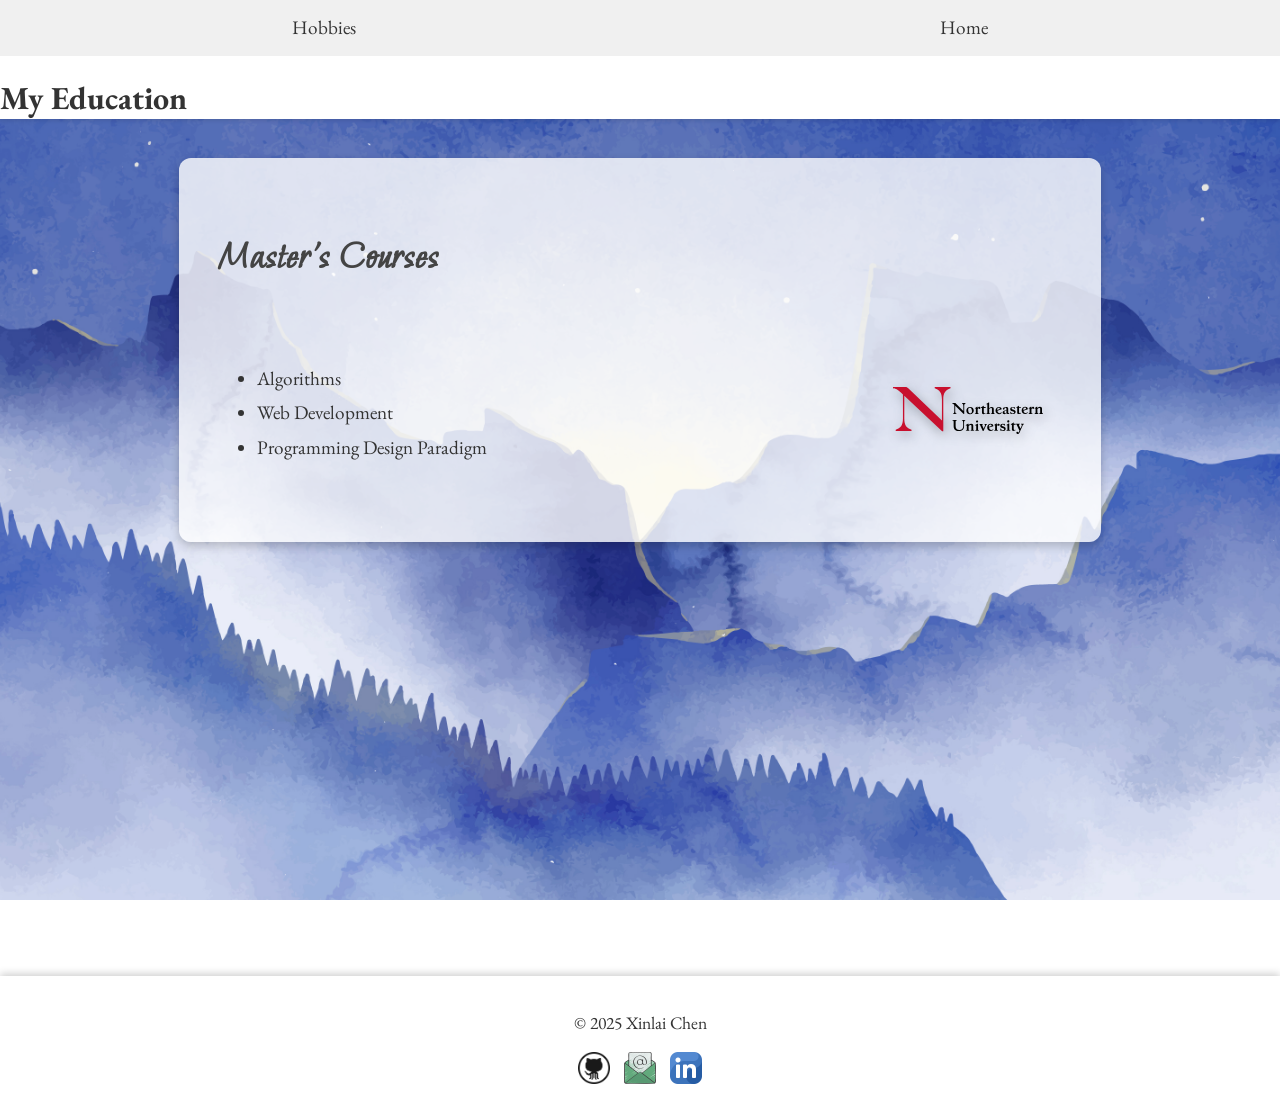
==== pages/education.html @ ca08a74c "create my own website" ====
<!DOCTYPE html>
<html lang="en">
  <head>
    <meta charset="UTF-8" />
    <meta name="viewport" content="width=device-width, initial-scale=1.0" />
    <title>Education</title>
    <link rel="stylesheet" href="../css/styles.css" />
    <link
      href="https://fonts.googleapis.com/css2?family=Moon+Dance&family=EB+Garamond:wght@400;700&display=swap"
      rel="stylesheet"
    />
    <link rel="icon" href="../images/favicon.ico" type="image/x-icon" />
  </head>
  <body>
    <header>
      <nav class="navbar">
        <ul>
          <li><a href="../pages/hobbies.html">Hobbies</a></li>
          <li><a href="../index.html">Home</a></li>
        </ul>
      </nav>
      <h1>My Education</h1>
    </header>
    <main>
      <section class="education-section">
        <h2>Master's Courses</h2>
        <div class="course-grid">
          <div class="course-list">
            <ul>
              <li>Algorithms</li>
              <li>Web Development</li>
              <li>Programming Design Paradigm</li>
            </ul>
          </div>
          <div class="logo-container">
            <a
              href="https://www.northeastern.edu"
              target="_blank"
              rel="noopener noreferrer"
            >
              <img
                src="../images/northeasternlogo.svg"
                alt="Northeastern University"
                class="university-logo"
              />
            </a>
          </div>
        </div>
      </section>
    </main>

    <footer>
      <p>&copy; 2025 Xinlai Chen</p>
      <a
        href="https://github.com/chenx16"
        target="_blank"
        rel="noopener noreferrer"
      >
        <img src="../images/github-icon.jpg" alt="GitHub" />
      </a>
      <a href="mailto:chen.xinlai@northeastern.edu">
        <img src="../images/email-icon.png" alt="Email" />
      </a>
      <a
        href="https://www.linkedin.com/in/xinlai-chen-ba1229165/"
        target="_blank"
        rel="noopener noreferrer"
      >
        <img src="../images/linkedin-icon.png" alt="LinkedIn" />
      </a>
    </footer>
    <script src="../scripts/main.js"></script>
  </body>
</html>
---- css/styles.css ----
/* General styles */
body {
  font-family: "EB Garamond", serif;
  margin: 0;
  padding: 0;
  background: url("../images/background.jpg") no-repeat center center fixed;
  background-size: cover;
  color: #333;
  display: block;
  flex-direction: column;
  align-items: center;
}

header {
  background-color: #fff;
  color: #333;
  position: relative; 
  top: 0;
  z-index: 1000;
  width: 100%;
  box-shadow: 0 2px 4px rgba(0, 0, 0, 0.1);
}

.header-title {
  margin: 1em 0; /* Space above the title */
  text-align: center; /* Center the title */
  font-size: 2rem; /* Slightly larger font for visibility */
}

.navbar ul {
  display: flex;
  justify-content: space-around;
  width: 100%;
  padding: 0;
  margin: 0;
  list-style: none;
  background-color: #f0f0f0;
}

.navbar ul li {
  margin: 0 1em; /* Add spacing between items */
}

.navbar ul li a {
  text-decoration: none;
  color: #333; /* Dark text for light mode */
  padding: 0.8em 1.5em;
  font-size: 1.2rem;
  display: inline-block;
  transition: background-color 0.3s, transform 0.2s;
}

.navbar ul li a:hover {
  background-color: #ddd;
  transform: scale(1.1); /* Subtle hover effect */
}

main {
  max-width: 80%;
  margin: 2em auto;
  font-size: 1.2rem; /* Larger default text size */
  min-height: calc(100vh - 120px); /* Adjust height dynamically */
  flex: 1;
}

.introduction {
  display: flex;
  flex-wrap: wrap;
  gap: 2em;
  align-items: center;
  justify-content: center;
  padding: 2em;
  background: white;
  border-radius: 12px;
  box-shadow: 0 4px 8px rgba(0, 0, 0, 0.2);
}

.introduction,
#date-time-section {
  background: rgba(255, 255, 255, 0.9);
  padding: 1.5em;
  border-radius: 10px;
  box-shadow: 0 4px 8px rgba(0, 0, 0, 0.1);
}

.intro-text {
  flex: 1;
  min-width: 300px;
}

.intro-text h2,
.education-section h2 {
  font-family: "Moon Dance", cursive;
  font-size: 2.5rem;
  margin-bottom: 1em;
  color: #444;
}

.intro-text p {
  font-size: 1.3rem;
  line-height: 1.8;
}

.intro-image {
  flex: 1;
  text-align: center;
  min-width: 300px;
}

.profile-image {
  width: 100%;
  max-width: 300px;
  border-radius: 50%;
  margin-bottom: 1em;
  box-shadow: 0 4px 8px rgba(0, 0, 0, 0.2);
}

.intro-image figcaption {
  font-style: italic;
  color: #666;
  margin-top: 0.5em;
}

footer {
  background-color: rgba(
    255,
    255,
    255,
    0.8
  ); /* Semi-transparent white background */
  text-align: center;
  padding: 1em 0;
  color: #333;
  font-size: 1.1rem; /* Larger footer text */
  position: fixed; /* Keep footer at the bottom */
  bottom: 0;
  left: 0;
  width: 100%;
  box-shadow: 0 -2px 8px rgba(0, 0, 0, 0.2); /* Add shadow for separation */
  z-index: 10; /* Ensure it stays above content */
  position: relative;
}

footer a {
  text-decoration: none;
  margin: 0 5px;
  display: inline-block;
}

footer img {
  width: 32px;
  height: 32px;
  vertical-align: middle;
  opacity: 0.9; /* Slight transparency for icons */
  transition: opacity 0.3s, transform 0.2s;
}

footer img:hover {
  opacity: 1; /* Full opacity on hover */
  transform: scale(1.1); /* Subtle hover effect */
}

/* Content card layout for all pages */
.content-card {
  /* display: grid; */
  grid-template-columns: 1fr auto;
  gap: 2em;
  align-items: center;
  justify-content: space-between;
  padding: 3em 4em;
  background: white;
  border-radius: 12px;
  box-shadow: 0 4px 8px rgba(0, 0, 0, 0.2);
  margin: 3em auto;
  width: 80%;
  max-width: 1000px;
}

.content-card h2 {
  font-family: "Moon Dance", cursive;
  font-size: 2.5rem; /* Larger card titles */
  margin-bottom: 1em;
  color: #444;
}

.content-card ul,
.content-card ol {
  text-align: left;
  margin: 1em auto;
  max-width: 90%;
  line-height: 1.8; /* Improved line spacing for readability */
}

/* Anchor Link Styling */
.anchor-link {
  display: inline-block;
  margin-top: 1em;
  padding: 0.5em 1em;
  font-size: 1.2rem;
  font-weight: bold;
  color: #fff;
  background-color: #44286a;
  border-radius: 8px;
  text-decoration: none;
  transition: background-color 0.3s, transform 0.2s;
}

.anchor-link:hover {
  background-color: #5c378c;
  transform: scale(1.05);
}

a:visited {
  color: #e1e6e3; /* Custom color purple */
}

#theme-toggle {
  position: absolute;
  right: 20px;
  top: 10px;
  padding: 0.5em 1em;
}

#theme-toggle:hover {
  background-color: #777;
}

.dark-theme {
  background-color: #121212;
  color: #e0e0e0;
}

.dark-theme header {
  background-color: #3f3e3e;
  color: #ffffff; /* Ensure header text is bright in dark mode */
}

.dark-theme .navbar {
  background-color: #2c2c2c;
}

.dark-theme .navbar ul {
  background-color: #2c2c2c; /* Ensure the list container matches navbar background */
}

.dark-theme .navbar ul li a {
  color: #e0e0e0; /* Light text for dark mode */
  background-color: transparent;
}

.dark-theme .navbar ul li a:hover {
  background-color: #444; /* Slightly lighter hover effect in dark mode */
}

.dark-theme a {
  color: #bb86fc;
}

.dark-theme .introduction,
.dark-theme #date-time-section,
.dark-theme .content-card {
  background: rgba(40, 40, 40, 0.9);
  color: #e0e0e0;
}

.dark-theme footer {
  background-color: rgba(
    96,
    94,
    94,
    0.85
  ); /* Slight transparency in dark mode */
  color: #e0e0e0;
}

.dark-theme .intro-text h2,
.dark-theme .content-card h2,
.dark-theme .education-section h2 {
  color: #ffffff; /* Bright title in dark mode */
}

.dark-theme .intro-text p {
  color: #e0e0e0; /* Lighter paragraph text in dark mode */
}

.dark-theme .intro-image figcaption {
  color: #bbbbbb; /* Light figcaption text in dark mode */
}

.dark-theme .education-section {
  background: rgba(54, 53, 53, 0.9); /* Dark, semi-transparent background */
  color: #e0e0e0; /* Light text for better readability */
  box-shadow: 0 4px 10px rgba(0, 0, 0, 0.566); /* Slightly stronger shadow for night mode */
}

.dark-theme .course-list ul {
  color: #e0e0e0; /* Ensure the list items are light-colored */
}

.dark-theme .university-logo {
  filter: drop-shadow(
    2px 4px 6px rgba(255, 255, 255, 0.3)
  ); /* Light shadow for contrast in dark mode */
}

#date-time-section {
  text-align: center;
  background: rgba(255, 255, 255, 0.9);
  padding: 1.5em;
  border-radius: 10px;
  box-shadow: 0 4px 8px rgba(0, 0, 0, 0.1);
  margin-top: 2em;
}

#date-time-button {
  margin-top: 1em;
  padding: 0.5em 1em;
  border: none;
  background-color: #333;
  color: white;
  border-radius: 5px;
  cursor: pointer;
}

#date-time-button:hover {
  background-color: #555;
}

.course-grid {
  display: grid;
  grid-template-columns: 1fr 1fr;
  align-items: center;
  gap: 2em;
}

/* Smooth transitions for theme switching */
body,
header,
.navbar,
.introduction,
footer,
.intro-text h2,
.intro-text p,
.intro-image figcaption {
  transition: background-color 0.3s, color 0.3s;
}

.education-section {
  width: 100%;
  padding: 2em;
  box-sizing: border-box;
  background: rgba(255, 255, 255, 0.8); /* Light, semi-transparent background */
  border-radius: 12px; /* Soft rounded corners */
  box-shadow: 0 4px 10px rgba(0, 0, 0, 0.2); /* Subtle shadow for depth */
  margin: 2em auto;
  max-width: 90%; /* Ensure content doesn’t stretch edge to edge */
}

.course-grid {
  display: grid;
  grid-template-columns: 1fr 1fr; /* Two flexible columns */
  gap: 2em;
  align-items: center;
}

.course-list {
  text-align: left;
  padding: 1em; /* Add some padding inside the list */
}

.course-list ul {
  list-style-type: disc;
  padding-left: 20px;
  font-size: 1.2rem;
  line-height: 1.8; /* Improve readability */
}

.logo-container {
  display: flex;
  justify-content: flex-end;
  align-items: center;
  padding: 1em; /* Add padding around the logo */
}

.university-logo {
  width: 150px;
  max-width: 100%;
  height: auto;
  filter: drop-shadow(
    2px 4px 6px rgba(0, 0, 0, 0.3)
  ); /* Add a shadow to the logo for better contrast */
}
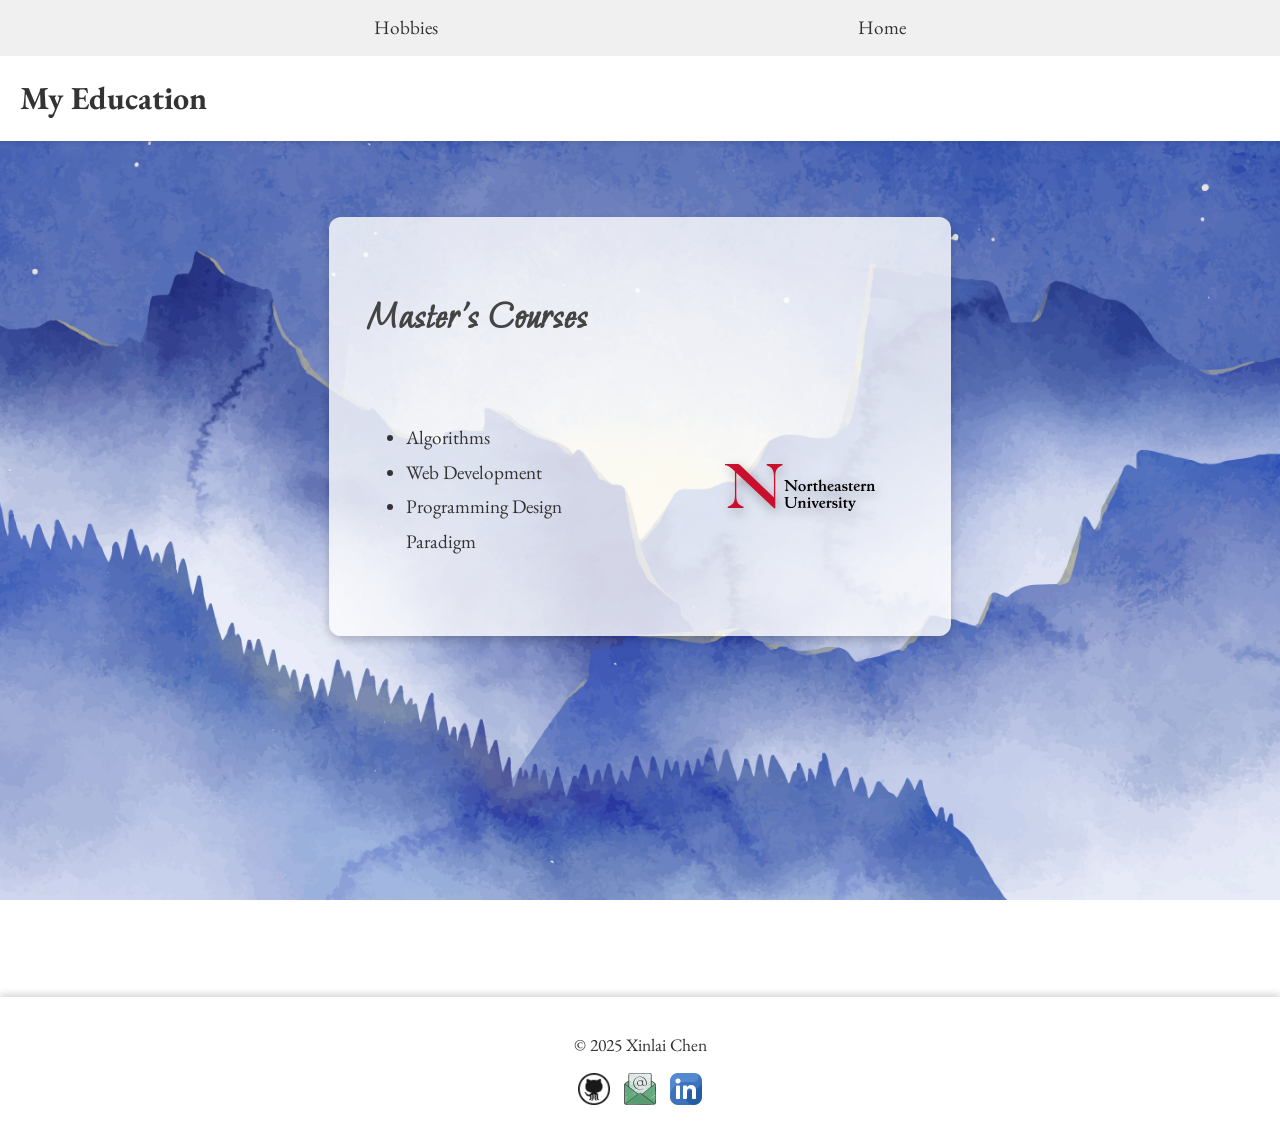
==== commit 2a83bf19: "update website" ====
--- a/pages/education.html
+++ b/pages/education.html
@@ -15,7 +15,7 @@
     <header>
       <nav class="navbar">
         <ul>
-          <li><a href="../pages/hobbies.html">Hobbies</a></li>
+          <li><a href="hobbies.html">Hobbies</a></li>
           <li><a href="../index.html">Home</a></li>
         </ul>
       </nav>
--- a/css/styles.css
+++ b/css/styles.css
@@ -1,35 +1,46 @@
 /* General styles */
 body {
   font-family: "EB Garamond", serif;
-  margin: 0;
   padding: 0;
   background: url("../images/background.jpg") no-repeat center center fixed;
   background-size: cover;
   color: #333;
-  display: block;
+  display: flex;
   flex-direction: column;
   align-items: center;
+  justify-content: center;
+  margin: 0 auto;
 }
 
 header {
   background-color: #fff;
   color: #333;
-  position: relative; 
+  position: sticky;
   top: 0;
   z-index: 1000;
   width: 100%;
   box-shadow: 0 2px 4px rgba(0, 0, 0, 0.1);
 }
 
+header h1 {
+  text-align: left; /* Align the text to the left */
+  margin-left: 20px; /* Add some space to the left */
+}
+
+
 .header-title {
   margin: 1em 0; /* Space above the title */
   text-align: center; /* Center the title */
   font-size: 2rem; /* Slightly larger font for visibility */
 }
+.navbar {
+  background-color: #f0f0f0; /* Nav color */
+  text-align: center;
+}
 
 .navbar ul {
   display: flex;
-  justify-content: space-around;
+  justify-content: space-evenly;
   width: 100%;
   padding: 0;
   margin: 0;
@@ -132,7 +143,6 @@
   padding: 1em 0;
   color: #333;
   font-size: 1.1rem; /* Larger footer text */
-  position: fixed; /* Keep footer at the bottom */
   bottom: 0;
   left: 0;
   width: 100%;
@@ -189,6 +199,10 @@
   margin: 1em auto;
   max-width: 90%;
   line-height: 1.8; /* Improved line spacing for readability */
+}
+
+.education-section, .content-card {
+  margin: 2em auto; /* Center-align */
 }
 
 /* Anchor Link Styling */
@@ -231,12 +245,12 @@
 }
 
 .dark-theme header {
-  background-color: #3f3e3e;
+  background-color: #2c2c2c;
   color: #ffffff; /* Ensure header text is bright in dark mode */
 }
 
 .dark-theme .navbar {
-  background-color: #2c2c2c;
+  background-color: #1a1a1a;
 }
 
 .dark-theme .navbar ul {
@@ -379,7 +393,7 @@
   display: flex;
   justify-content: flex-end;
   align-items: center;
-  padding: 1em; /* Add padding around the logo */
+  padding-right: 2em; /* Add padding around the logo */
 }
 
 .university-logo {
